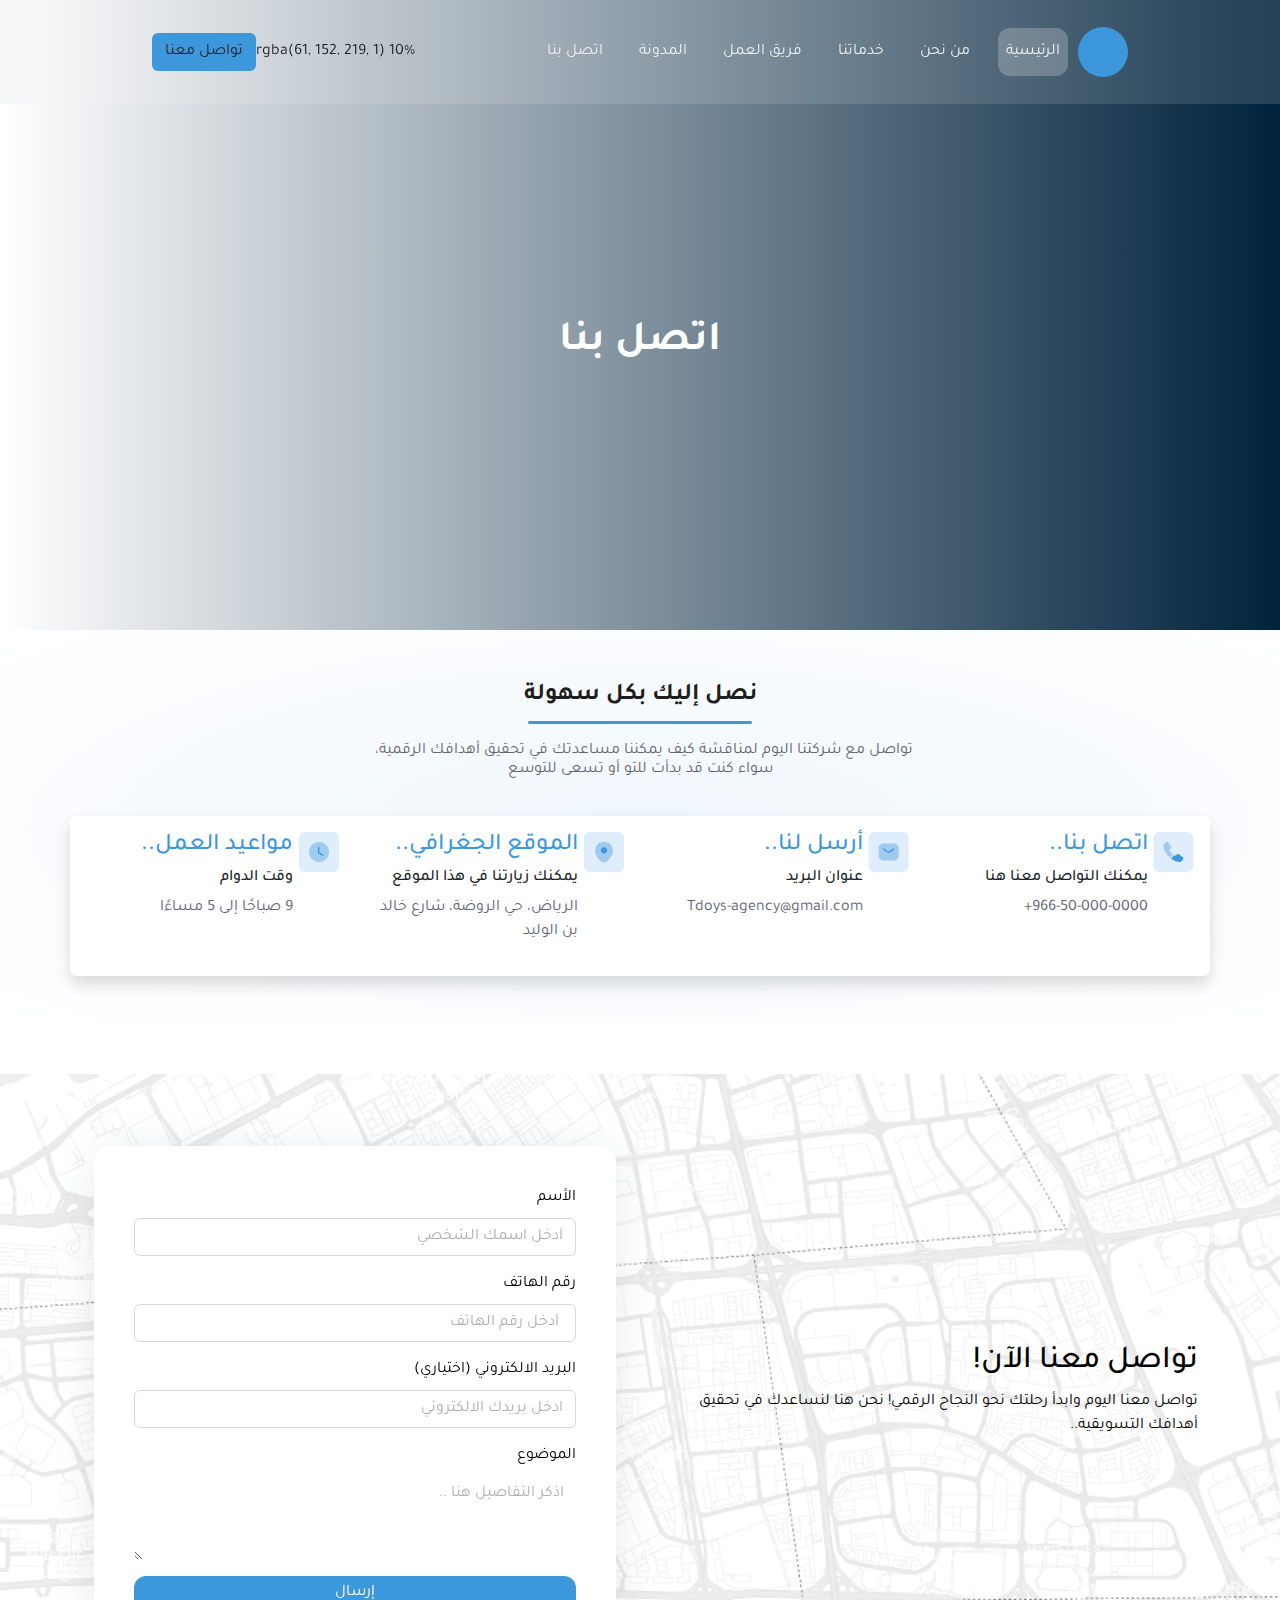
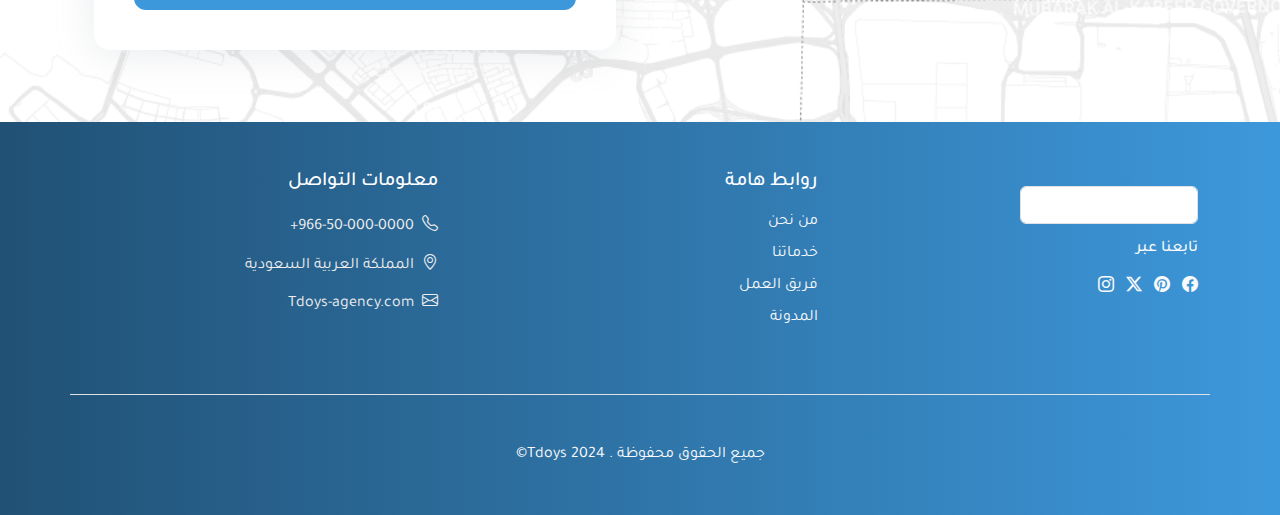
==== pages/contact-us.html @ 272032d1 "added features" ====
<!DOCTYPE html>
<html lang="ar" dir="rtl">

<head>
    <meta charset="UTF-8">
    <meta name="viewport" content="width=device-width, initial-scale=1.0">
    <link href="https://cdn.jsdelivr.net/npm/bootstrap-icons/font/bootstrap-icons.css" rel="stylesheet">
    <link rel="preconnect" href="https://fonts.googleapis.com">
    <link rel="preconnect" href="https://fonts.gstatic.com" crossorigin>
    <link
        href="https://fonts.googleapis.com/css2?family=Montserrat:ital,wght@0,100..900;1,100..900&family=Tajawal:wght@200;300;400;500;700;800;900&display=swap"
        rel="stylesheet">
    <link rel="stylesheet" href="../assets/libs/bootstrap/css/bootstrap.rtl.css">
    <link rel="stylesheet" href="../assets/styles/contact-us.css">
    <title>Contact Us</title>
</head>

<body>
    <nav class="navbar navbar-expand-lg">
        <div class="container-fluid d-flex justify-content-between align-items-center">

            <button class="navbar-toggler" type="button" data-bs-toggle="collapse" data-bs-target="#navbarNavDropdown"
                aria-controls="navbarNavDropdown" aria-expanded="false" aria-label="Toggle navigation">
                <span class="navbar-toggler-icon"></span>
            </button>
            <div class="collapse navbar-collapse" id="navbarNavDropdown">
                <ul class="navbar-nav d-flex  align-items-center">
                    <span class="profile"></span>

                    <li class="nav-item">
                        <a class="nav-link active" aria-current="page" href="../index.html">الرئيسية</a>
                    </li>


                    <li class="nav-item">
                        <a class="nav-link" href="#">من نحن</a>
                    </li>
                    <li class="nav-item">
                        <a class="nav-link" href="#">خدماتنا</a>
                    </li>
                    <li class="nav-item">
                        <a class="nav-link" href="./team-work.html">فريق العمل</a>
                    </li>
                    <li class="nav-item">
                        <a class="nav-link" href="#">المدونة</a>
                    </li>
                    <li class="nav-item">
                        <a class="nav-link" href="./contact-us.html">اتصل بنا</a>
                    </li>
                </ul>

            </div>
                rgba(61, 152, 219, 1) 10%
            <a class="btn bg-main-blue flex-start" href="">تواصل معنا</a>
        </div>
    </nav>

    <section class="head-section vh-50">
        <div class="overlay">
            <div class="container d-flex justify-content-center align-items-center">
                <h2 class="text-white mt-5 pt-3"> اتصل بنا</h2>
            </div>
        </div>
    </section>

    <section class="contact-us-main py-5">
        
        <div class="container">
            <div class="head">
                <div class="section-heading-black">
                    <h2>نصل إليك بكل سهولة</h2>
                </div>
                <div class="section-paragraph">
                    <p>تواصل مع شركتنا اليوم لمناقشة كيف يمكننا مساعدتك في تحقيق أهدافك الرقمية،  سواء كنت قد بدأت للتو أو
                        تسعى للتوسع</p>
                </div>
            </div>
            <div class="contact-info">
                <div class="row bg-white rounded-2 shadow ">
                    <div class="col-lg-3 col-sm-6 p-3">
                        <div class="row">
                            <div class="col-sm-2 ">
                                <svg width="41" height="40" viewBox="0 0 41 40" fill="none" xmlns="http://www.w3.org/2000/svg">
                                    <rect x="0.333496" width="40" height="40" rx="6" fill="#026AE8" fill-opacity="0.12" />
                                    <path opacity="0.4"
                                        d="M20.1235 22.21L16.8535 25.48C16.4935 25.16 16.1435 24.83 15.8035 24.49C14.7735 23.45 13.8435 22.36 13.0135 21.22C12.1935 20.08 11.5335 18.94 11.0535 17.81C10.5735 16.67 10.3335 15.58 10.3335 14.54C10.3335 13.86 10.4535 13.21 10.6935 12.61C10.9335 12 11.3135 11.44 11.8435 10.94C12.4835 10.31 13.1835 10 13.9235 10C14.2035 10 14.4835 10.06 14.7335 10.18C14.9935 10.3 15.2235 10.48 15.4035 10.74L17.7235 14.01C17.9035 14.26 18.0335 14.49 18.1235 14.71C18.2135 14.92 18.2635 15.13 18.2635 15.32C18.2635 15.56 18.1935 15.8 18.0535 16.03C17.9235 16.26 17.7335 16.5 17.4935 16.74L16.7335 17.53C16.6235 17.64 16.5735 17.77 16.5735 17.93C16.5735 18.01 16.5835 18.08 16.6035 18.16C16.6335 18.24 16.6635 18.3 16.6835 18.36C16.8635 18.69 17.1735 19.12 17.6135 19.64C18.0635 20.16 18.5435 20.69 19.0635 21.22C19.4235 21.57 19.7735 21.91 20.1235 22.21Z"
                                        fill="#3D98DB" />
                                    <path
                                        d="M30.3036 26.33C30.3036 26.61 30.2536 26.9 30.1536 27.18C30.1236 27.26 30.0936 27.34 30.0536 27.42C29.8836 27.78 29.6636 28.12 29.3736 28.44C28.8836 28.98 28.3436 29.37 27.7336 29.62C27.7236 29.62 27.7136 29.63 27.7036 29.63C27.1136 29.87 26.4736 30 25.7836 30C24.7636 30 23.6736 29.76 22.5236 29.27C21.3736 28.78 20.2236 28.12 19.0836 27.29C18.6936 27 18.3036 26.71 17.9336 26.4L21.2036 23.13C21.4836 23.34 21.7336 23.5 21.9436 23.61C21.9936 23.63 22.0536 23.66 22.1236 23.69C22.2036 23.72 22.2836 23.73 22.3736 23.73C22.5436 23.73 22.6736 23.67 22.7836 23.56L23.5436 22.81C23.7936 22.56 24.0336 22.37 24.2636 22.25C24.4936 22.11 24.7236 22.04 24.9736 22.04C25.1636 22.04 25.3636 22.08 25.5836 22.17C25.8036 22.26 26.0336 22.39 26.2836 22.56L29.5936 24.91C29.8536 25.09 30.0336 25.3 30.1436 25.55C30.2436 25.8 30.3036 26.05 30.3036 26.33Z"
                                        fill="#3D98DB" />
                                </svg>
                
                            </div>
                            <div class="col-sm-10">
                                <h4 class="main-blue">اتصل بنا.. </h4>
                                <h4 class="h6">يمكنك التواصل معنا هنا</h4>
                                <p class="main-paragraph">966-50-000-0000+</p>
                            </div>
                        </div>
                
                    </div>
                    <div class="col-lg-3 col-sm-6 p-3">
                        <div class="row">
                            <div class="col-sm-2">
                                <svg width="41" height="40" viewBox="0 0 41 40" fill="none" xmlns="http://www.w3.org/2000/svg">
                                    <rect x="0.666748" width="40" height="40" rx="6" fill="#026AE8" fill-opacity="0.12" />
                                    <path opacity="0.4"
                                        d="M25.6667 28.5H15.6667C12.6667 28.5 10.6667 27 10.6667 23.5V16.5C10.6667 13 12.6667 11.5 15.6667 11.5H25.6667C28.6667 11.5 30.6667 13 30.6667 16.5V23.5C30.6667 27 28.6667 28.5 25.6667 28.5Z"
                                        fill="#3D98DB" />
                                    <path
                                        d="M20.6668 20.87C19.8268 20.87 18.9768 20.61 18.3268 20.08L15.1968 17.58C14.8768 17.32 14.8168 16.85 15.0768 16.53C15.3368 16.21 15.8068 16.15 16.1268 16.41L19.2568 18.91C20.0168 19.52 21.3068 19.52 22.0668 18.91L25.1968 16.41C25.5168 16.15 25.9968 16.2 26.2468 16.53C26.5068 16.85 26.4568 17.33 26.1268 17.58L22.9968 20.08C22.3568 20.61 21.5068 20.87 20.6668 20.87Z"
                                        fill="#3D98DB" />
                                </svg>
                
                            </div>
                            <div class="col-sm-10">
                                <h4 class="main-blue">أرسل لنا..</h4>
                                <h4 class="h6">عنوان البريد</h4>
                                <p class="main-paragraph">Tdoys-agency@gmail.com</p>
                            </div>
                        </div>
                
                    </div>
                    <div class="col-lg-3 col-sm-6 p-3">
                        <div class="row">
                            <div class="col-sm-2">
                                <svg width="40" height="40" viewBox="0 0 40 40" fill="none" xmlns="http://www.w3.org/2000/svg">
                                    <rect width="40" height="40" rx="6" fill="#026AE8" fill-opacity="0.12" />
                                    <path opacity="0.4"
                                        d="M28.6201 16.45C27.5701 11.83 23.5401 9.75 20.0001 9.75C20.0001 9.75 20.0001 9.75 19.9901 9.75C16.4601 9.75 12.4201 11.82 11.3701 16.44C10.2001 21.6 13.3601 25.97 16.2201 28.72C17.2801 29.74 18.6401 30.25 20.0001 30.25C21.3601 30.25 22.7201 29.74 23.7701 28.72C26.6301 25.97 29.7901 21.61 28.6201 16.45Z"
                                        fill="#3D98DB" />
                                    <path
                                        d="M20.0001 21.4602C21.7398 21.4602 23.1501 20.0499 23.1501 18.3102C23.1501 16.5705 21.7398 15.1602 20.0001 15.1602C18.2604 15.1602 16.8501 16.5705 16.8501 18.3102C16.8501 20.0499 18.2604 21.4602 20.0001 21.4602Z"
                                        fill="#3D98DB" />
                                </svg>
                
                            </div>
                            <div class="col-sm-10">
                                <h4 class="main-blue">الموقع الجغرافي.. </h4>
                                <h4 class="h6">يمكنك زيارتنا في هذا الموقع</h4>
                                <p class="main-paragraph ">الرياض، حي الروضة، شارع خالد بن الوليد</p>
                            </div>
                        </div>
                
                    </div>
                    <div class="col-lg-3 col-sm-6 p-3">
                        <div class="row">
                            <div class="col-sm-2">
                                <svg width="40" height="40" viewBox="0 0 40 40" fill="none" xmlns="http://www.w3.org/2000/svg">
                                    <rect width="40" height="40" rx="6" fill="#026AE8" fill-opacity="0.12" />
                                    <path opacity="0.4"
                                        d="M20 30C25.5228 30 30 25.5228 30 20C30 14.4772 25.5228 10 20 10C14.4772 10 10 14.4772 10 20C10 25.5228 14.4772 30 20 30Z"
                                        fill="#3D98DB" />
                                    <path
                                        d="M23.7099 23.9298C23.5799 23.9298 23.4499 23.8998 23.3299 23.8198L20.2299 21.9698C19.4599 21.5098 18.8899 20.4998 18.8899 19.6098V15.5098C18.8899 15.0998 19.2299 14.7598 19.6399 14.7598C20.0499 14.7598 20.3899 15.0998 20.3899 15.5098V19.6098C20.3899 19.9698 20.6899 20.4998 20.9999 20.6798L24.0999 22.5298C24.4599 22.7398 24.5699 23.1998 24.3599 23.5598C24.2099 23.7998 23.9599 23.9298 23.7099 23.9298Z"
                                        fill="#3D98DB" />
                                </svg>
                
                            </div>
                            <div class="col-sm-10">
                                <h4 class="main-blue">مواعيد العمل.. </h4>
                                <h4 class="h6">وقت الدوام</h4>
                                <p class="main-paragraph ">9 صباحًا إلى 5 مساءًا</p>
                            </div>
                        </div>
                
                    </div>
                </div>
            </div>
            
        </div>
    </section>

        <section class="contact-us-form-section py-5">
            <div class="background">
                <div class="container">
                    <div class="row d-flex justify-content-between align-items-center">
                        <div class="col-lg-6 text-content">
                            <h2 class="text-black">تواصل معنا الآن!</h2>
                            <p class="text-black">تواصل معنا اليوم وابدأ رحلتك نحو النجاح الرقمي! نحن هنا لنساعدك في تحقيق  أهدافك التسويقية..
                            </p>
                        </div>
                        <div class="col-lg-6  p-4">
                            <div class="contact-us-form">
                                <form action="">
                                    <div class="mb-3">
                                        <div class="mb-3">
                                            <label for="exampleFormControlInput1" class="form-label">الأسم</label>
                                            <input type="name" class="form-control" id="exampleFormControlInput1"
                                                placeholder="أدخل اسمك الشخصي">
                                        </div>
                                        <div class="mb-3">
                                            <label for="exampleFormControlInput1" class="form-label">رقم الهاتف</label>
                                            <input type="name" class="form-control" id="exampleFormControlInput1"
                                                placeholder=" أدخل رقم الهاتف">
                                        </div>
                                        <div class="mb-3">
                                            <label for="exampleFormControlInput1" class="form-label">البريد الالكتروني
                                                (اختياري)</label>
                                            <input type="name" class="form-control" id="exampleFormControlInput1"
                                                placeholder="ادخل بريدك الالكتروني">
                                        </div>
        
                                        <div class="mb-3">
                                            <label for="exampleFormControlTextarea1" class="form-label">الموضوع</label>
                                            <textarea class="form-control" id="exampleFormControlTextarea1" rows="3"
                                                placeholder="اذكر التفاصيل هنا .."></textarea>
                                        </div>
                                    </div>
                                    <a href="" class="btn main-primary-btn w-100 py-1 text-white">إرسال</a>
                                </form>
                            </div>
        
                        </div>
                    </div>
                </div>
            </div>
        
        </section>

    <footer>
        <div class="container">
            <div class="row py-5 ">
                <!-- Column 1 -->
                <div class="col-md-4 text-right">
                    <div class="my-3">
                        <input type="text" class="form-control w-50" placeholder="" />
                    </div>
                    <h6 class="my-3 text-light">تابعنا عبر</h6>
                    <div class="social-icons my-3">
                        <i class="bi bi-facebook text-light   me-2"></i>
                        <i class="bi bi-pinterest text-light   me-2"></i>
                        <i class="bi bi-twitter-x text-light   me-2"></i>
                        <i class="bi bi-instagram text-light   me-2"></i>
                    </div>
                </div>
                <!-- Column 2 -->
                <div class="col-md-4">
                    <div class="footer-head mb-3">
                        <h5>روابط هامة</h5>
                    </div>
                    <div class="footer-links">
                        <ul class="list-unstyled">
                            <li class="mb-2">
                                <a href="#" class="text-light  text-decoration-none">من نحن</a>
                            </li>
                            <li class="mb-2">
                                <a href="#" class="text-light  text-decoration-none">خدماتنا</a>
                            </li>
                            <li class="mb-2">
                                <a href="#" class="text-light  text-decoration-none">فريق العمل</a>
                            </li>
                            <li class="mb-2">
                                <a href="#" class="text-light  text-decoration-none">المدونة</a>
                            </li>
                        </ul>
                    </div>
                </div>
                <!-- Column 3 -->
                <div class="col-md-4">
                    <div class="footer-head mb-3">
                        <h5>معلومات التواصل</h5>
                    </div>
                    <div class="footer-contacts">
                        <ul class="list-unstyled">
                            <li class="mb-3"><i class="bi bi-telephone me-2 "></i>966-50-000-0000+</li>
                            <li class="mb-3"><i class="bi bi-geo-alt me-2 "></i>المملكة العربية السعودية</li>
                            <li class="mb-3"><i class="bi bi-envelope me-2 "></i>Tdoys-agency.com</li>
                        </ul>
                    </div>
                </div>

            </div>
            <div class="row border-top">
                <div class="rights">
                    <p class="text-light my-5 text-center">جميع الحقوق محفوظة . Tdoys 2024©</p>
                </div>
            </div>

        </div>
    </footer>
</body>

</html>
---- assets/styles/contact-us.css ----
@import url(../../style.css);

.head-section {
    position: relative;
    height: 70vh;
    background-image: url(../img/contact-us.jpeg);
    background-size: cover;
    background-position: center;
    width: 100%;
}

.head-section .container {
    display: grid;
    place-items: center;
    height: 100%;
}

.head-section h2 {
    font-size: 42px;
    font-weight: 700;
    line-height: 50.4px;
}


/*------------------*/

/*-------contact-us-main--------*/
.contact-us-main{
    background-image: radial-gradient(rgba(61, 152, 219, 0.08), #ffffff);
}

.contact-us-main .head{
}

.contact-us-main .section-heading-black h2{
    font-size: 24px;
    font-weight: 700;
    line-height: 36px;
}

.contact-us-main .section-heading-black::before{
    width: 224px;
    height: 3px;
    border-radius: 11px;
}

.contact-us-main .section-paragraph p {
    color: rgba(100, 101, 117, 1) !important;
}   

/*---------------*/

/*---------Form--------*/
.contact-us-form-section {
    margin-top: 50px;
    background-image: url(../img/map.png);
    background-size: cover;
    object-fit: center;
}

.contact-us-form {
    padding: 40px;
    border-radius: 16px;
    background-color: white;
    box-shadow: 0px 4px 40px 0px rgba(146, 154, 165, 0.2);
    /* backdrop-filter: blur(30px); */
    /* color: var(--main-white); */
}

.contact-us-form .form-control {
    /* background-color: var(--main-white) ; */
    border: 0;
    /* color: var(--main-paragraph) !important; */
}
.contact-us-form label{
    color: black;
}

.contact-us-form .form-control::placeholder {
    color: rgba(176, 176, 176, 1) !important;
}

.contact-us-form input{
    background-color: #ffffff !important;
    border: 1px solid #d9d9d9 !important;
}

.contact-us-form .form-control:focus {
    box-shadow: none;
    border: var(--main-white) 1px solid;
}
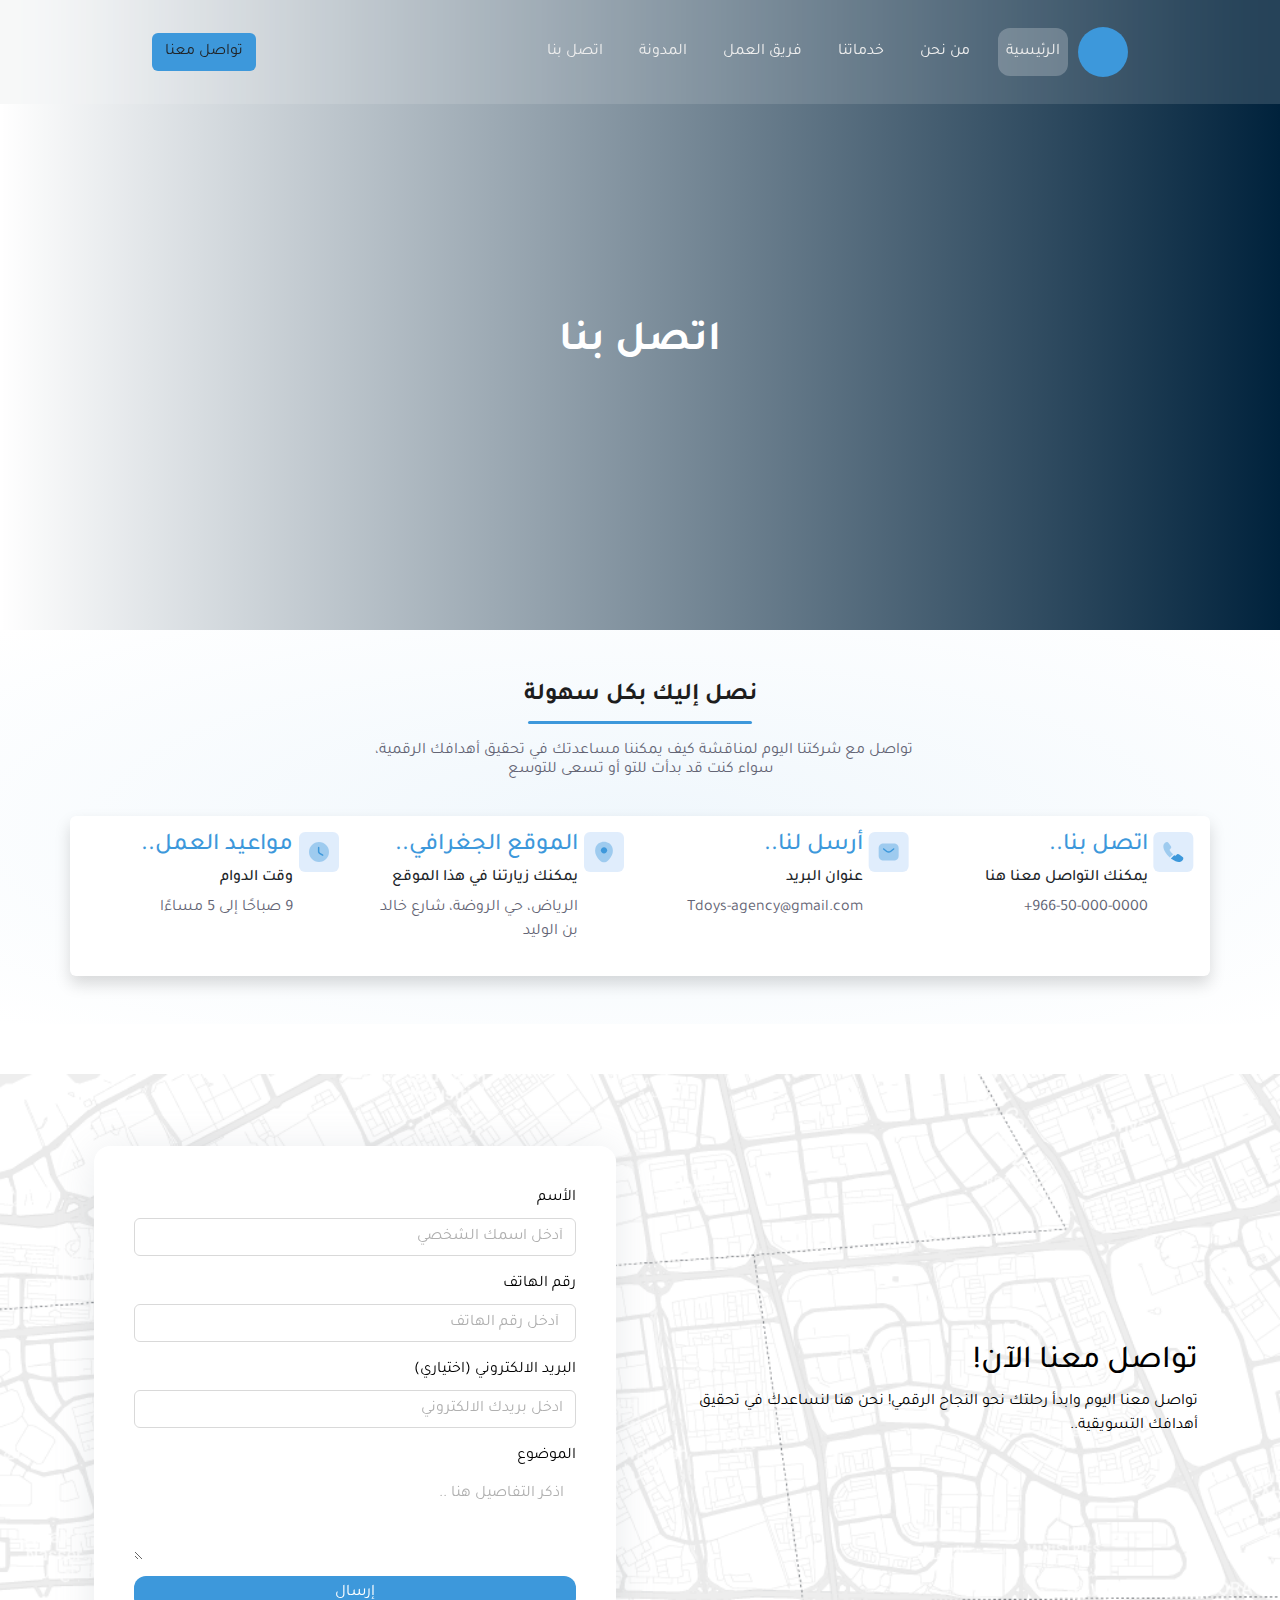
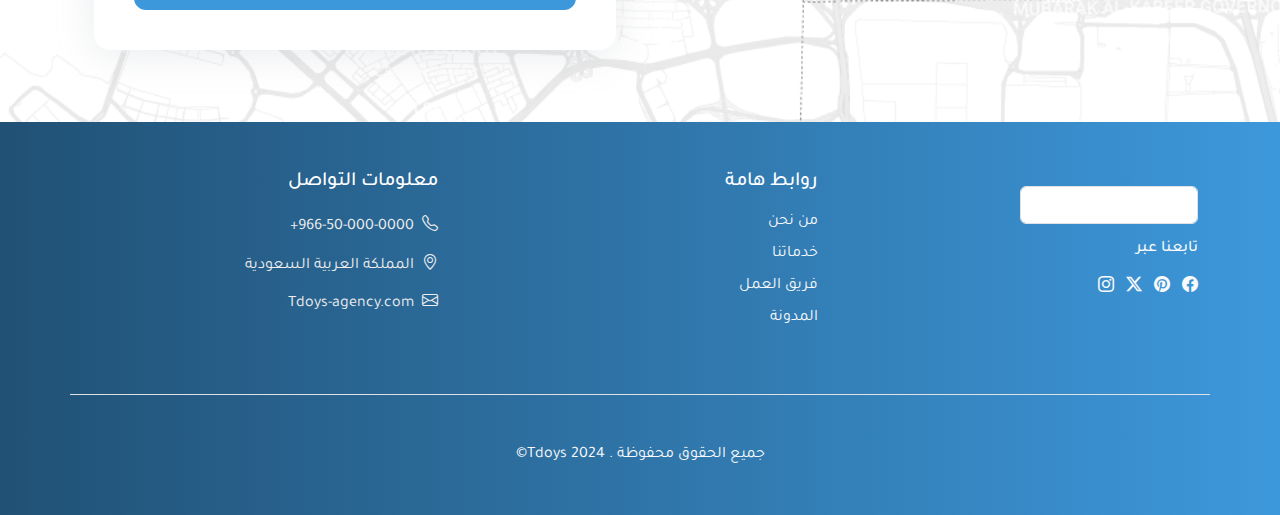
==== commit bec9db2a: "added Blog page" ====
--- a/pages/contact-us.html
+++ b/pages/contact-us.html
@@ -50,8 +50,7 @@
                 </ul>
 
             </div>
-                rgba(61, 152, 219, 1) 10%
-            <a class="btn bg-main-blue flex-start" href="">تواصل معنا</a>
+            <a class="btn bg-main-blue flex-start" href="./contact-us.html">تواصل معنا</a>
         </div>
     </nav>
 
--- a/assets/styles/contact-us.css
+++ b/assets/styles/contact-us.css
@@ -48,7 +48,7 @@
     color: rgba(100, 101, 117, 1) !important;
 }   
 
-/*---------------*/
+/*--------------------*/
 
 /*---------Form--------*/
 .contact-us-form-section {
